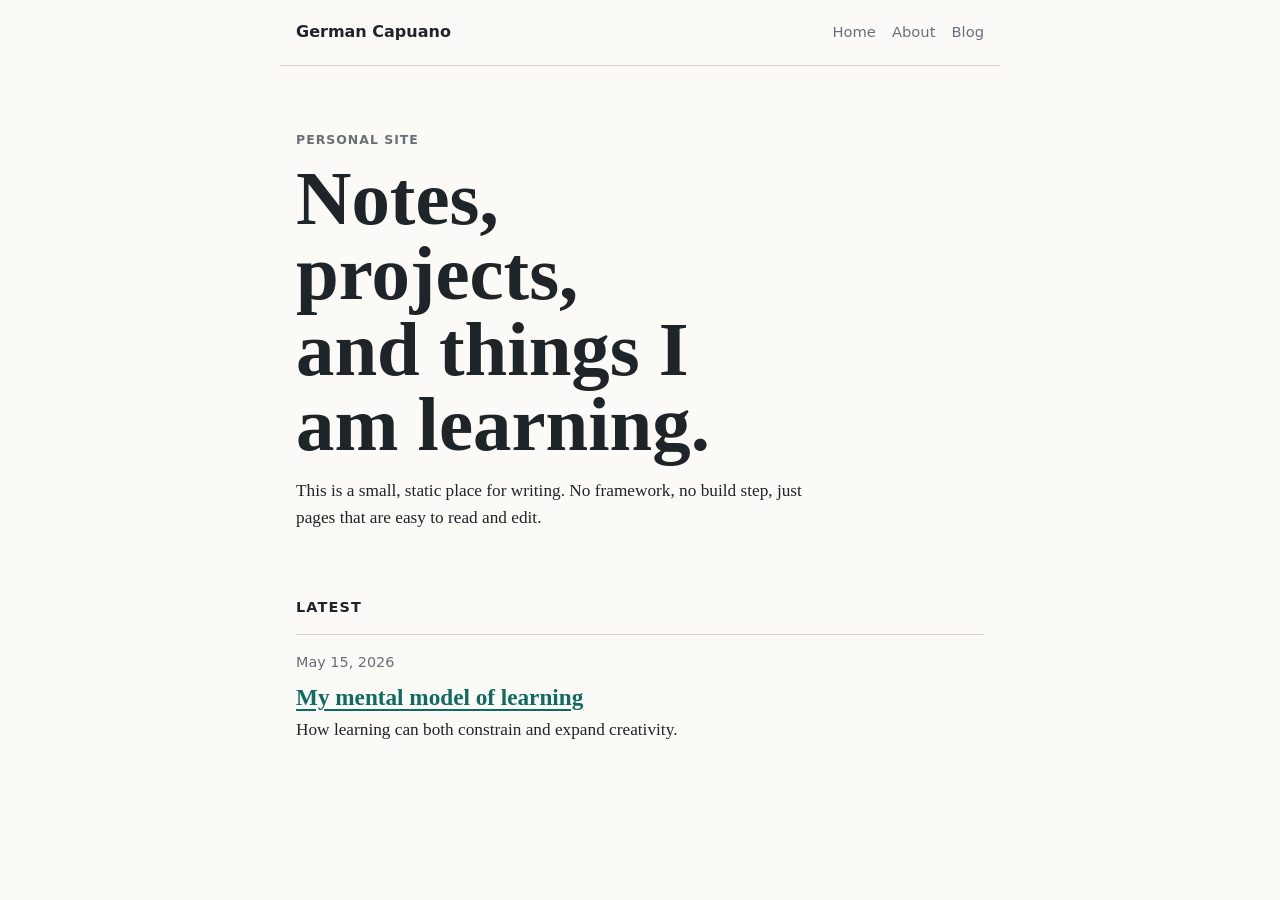
==== index.html @ ec663c74 "Initial site" ====
<!doctype html>
<html lang="en">
  <head>
    <meta charset="utf-8">
    <meta name="viewport" content="width=device-width, initial-scale=1">
    <title>German Capuano</title>
    <meta name="description" content="Personal site and writing by German Capuano.">
    <link rel="stylesheet" href="styles.css">
  </head>
  <body>
    <header class="site-header">
      <a class="site-title" href="index.html">German Capuano</a>
      <nav aria-label="Main navigation">
        <a href="index.html">Home</a>
        <a href="about.html">About</a>
        <a href="posts/my-mental-model-of-learning.html">Blog</a>
      </nav>
    </header>

    <main class="page">
      <section class="intro">
        <p class="eyebrow">Personal site</p>
        <h1>Notes, projects, and things I am learning.</h1>
        <p>
          This is a small, static place for writing. No framework, no build
          step, just pages that are easy to read and edit.
        </p>
      </section>

      <section aria-labelledby="latest-posts">
        <h2 id="latest-posts">Latest</h2>
        <article class="post-list-item">
          <time datetime="2026-05-15">May 15, 2026</time>
          <h3><a href="posts/my-mental-model-of-learning.html">My mental model of learning</a></h3>
          <p>How learning can both constrain and expand creativity.</p>
        </article>
      </section>
    </main>
  </body>
</html>
---- styles.css ----
:root {
  color-scheme: light;
  --background: #fbfaf7;
  --text: #1f2428;
  --muted: #687076;
  --line: #d8d3ca;
  --accent: #0f6b5f;
  --accent-dark: #0a4f47;
  --max-width: 720px;
}

* {
  box-sizing: border-box;
}

html {
  font-family: ui-serif, Georgia, Cambria, "Times New Roman", Times, serif;
  line-height: 1.55;
}

body {
  margin: 0;
  background: var(--background);
  color: var(--text);
}

a {
  color: var(--accent);
  text-decoration-thickness: 0.08em;
  text-underline-offset: 0.18em;
}

a:hover {
  color: var(--accent-dark);
}

.site-header {
  display: flex;
  align-items: center;
  justify-content: space-between;
  gap: 1rem;
  max-width: var(--max-width);
  margin: 0 auto;
  padding: 1.25rem 1rem;
  border-bottom: 1px solid var(--line);
}

.site-title {
  color: var(--text);
  font-family: ui-sans-serif, system-ui, -apple-system, BlinkMacSystemFont, "Segoe UI", sans-serif;
  font-size: 1rem;
  font-weight: 700;
  text-decoration: none;
}

nav {
  display: flex;
  gap: 1rem;
  font-family: ui-sans-serif, system-ui, -apple-system, BlinkMacSystemFont, "Segoe UI", sans-serif;
  font-size: 0.92rem;
}

nav a {
  color: var(--muted);
  text-decoration: none;
}

nav a:hover {
  color: var(--text);
}

.page {
  max-width: var(--max-width);
  margin: 0 auto;
  padding: 4rem 1rem;
}

.intro,
.about,
.professional-work,
.papers {
  margin-bottom: 4rem;
}

.eyebrow {
  margin: 0 0 0.75rem;
  color: var(--muted);
  font-family: ui-sans-serif, system-ui, -apple-system, BlinkMacSystemFont, "Segoe UI", sans-serif;
  font-size: 0.78rem;
  font-weight: 700;
  letter-spacing: 0.08em;
  text-transform: uppercase;
}

h1,
h2,
h3,
p {
  margin-top: 0;
}

h1 {
  max-width: 11ch;
  margin-bottom: 1rem;
  font-size: clamp(2.4rem, 8vw, 4.8rem);
  line-height: 0.98;
  letter-spacing: 0;
}

h2 {
  margin-bottom: 1rem;
  font-family: ui-sans-serif, system-ui, -apple-system, BlinkMacSystemFont, "Segoe UI", sans-serif;
  font-size: 0.9rem;
  letter-spacing: 0.08em;
  text-transform: uppercase;
}

h3 {
  margin-bottom: 0.4rem;
  font-size: 1.45rem;
  line-height: 1.15;
}

p {
  font-size: 1.08rem;
}

.intro p:not(.eyebrow),
.article-page p {
  max-width: 62ch;
}

.post-list-item {
  padding-top: 1rem;
  border-top: 1px solid var(--line);
}

.paper {
  padding: 1.15rem 0;
  border-top: 1px solid var(--line);
}

.work-item {
  padding-top: 1.15rem;
  border-top: 1px solid var(--line);
}

.work-item h3 {
  max-width: 30ch;
}

.work-item p {
  margin-bottom: 0.5rem;
}

.work-metrics {
  display: flex;
  flex-wrap: wrap;
  gap: 0.5rem;
  margin: 0.75rem 0 0;
  padding: 0;
  list-style: none;
}

.work-metrics li {
  padding: 0.45rem 0.65rem;
  border: 1px solid var(--line);
  border-radius: 999px;
  background: rgba(255, 255, 255, 0.45);
  color: var(--text);
  font-size: 0.85rem;
  line-height: 1.2;
}

.work-metrics strong {
  font-weight: 700;
}

.paper h3 {
  max-width: 30ch;
}

.paper-heading {
  display: flex;
  align-items: flex-start;
  justify-content: space-between;
  gap: 1rem;
}

.paper-heading h3 {
  margin-bottom: 0.4rem;
}

.paper-link {
  flex: 0 0 auto;
  width: 2rem;
  height: 2rem;
  border: 1px solid var(--line);
  border-radius: 999px;
  color: var(--text);
  font-size: 1rem;
  line-height: 1.9rem;
  text-align: center;
  text-decoration: none;
}

.paper-link:hover {
  border-color: var(--accent);
  color: var(--accent-dark);
}

.paper p {
  margin-bottom: 0.5rem;
}

.paper-meta,
.work-meta {
  color: var(--muted);
  font-family: ui-sans-serif, system-ui, -apple-system, BlinkMacSystemFont, "Segoe UI", sans-serif;
  font-size: 0.92rem;
}

.post-list-item time,
.article-header time {
  display: block;
  margin-bottom: 0.65rem;
  color: var(--muted);
  font-family: ui-sans-serif, system-ui, -apple-system, BlinkMacSystemFont, "Segoe UI", sans-serif;
  font-size: 0.9rem;
}

.article-page {
  padding-top: 3rem;
}

.article-header {
  margin-bottom: 2rem;
}

.article-header h1 {
  max-width: 14ch;
}

.article-page h2 {
  margin-top: 2.5rem;
  margin-bottom: 1rem;
  color: var(--text);
  font-size: 1.15rem;
  letter-spacing: 0;
  text-transform: none;
}

code {
  font-family: ui-monospace, SFMono-Regular, Menlo, Monaco, Consolas, "Liberation Mono", monospace;
  font-size: 0.9em;
}

figure {
  margin: 2rem 0;
}

figure img {
  display: block;
  width: 100%;
  height: auto;
  border: 1px solid var(--line);
  background: #ffffff;
}

hr {
  margin: 2.5rem 0;
  border: 0;
  border-top: 1px solid var(--line);
}

@media (max-width: 520px) {
  .site-header {
    align-items: flex-start;
    flex-direction: column;
  }

  .page {
    padding-top: 3rem;
  }
}
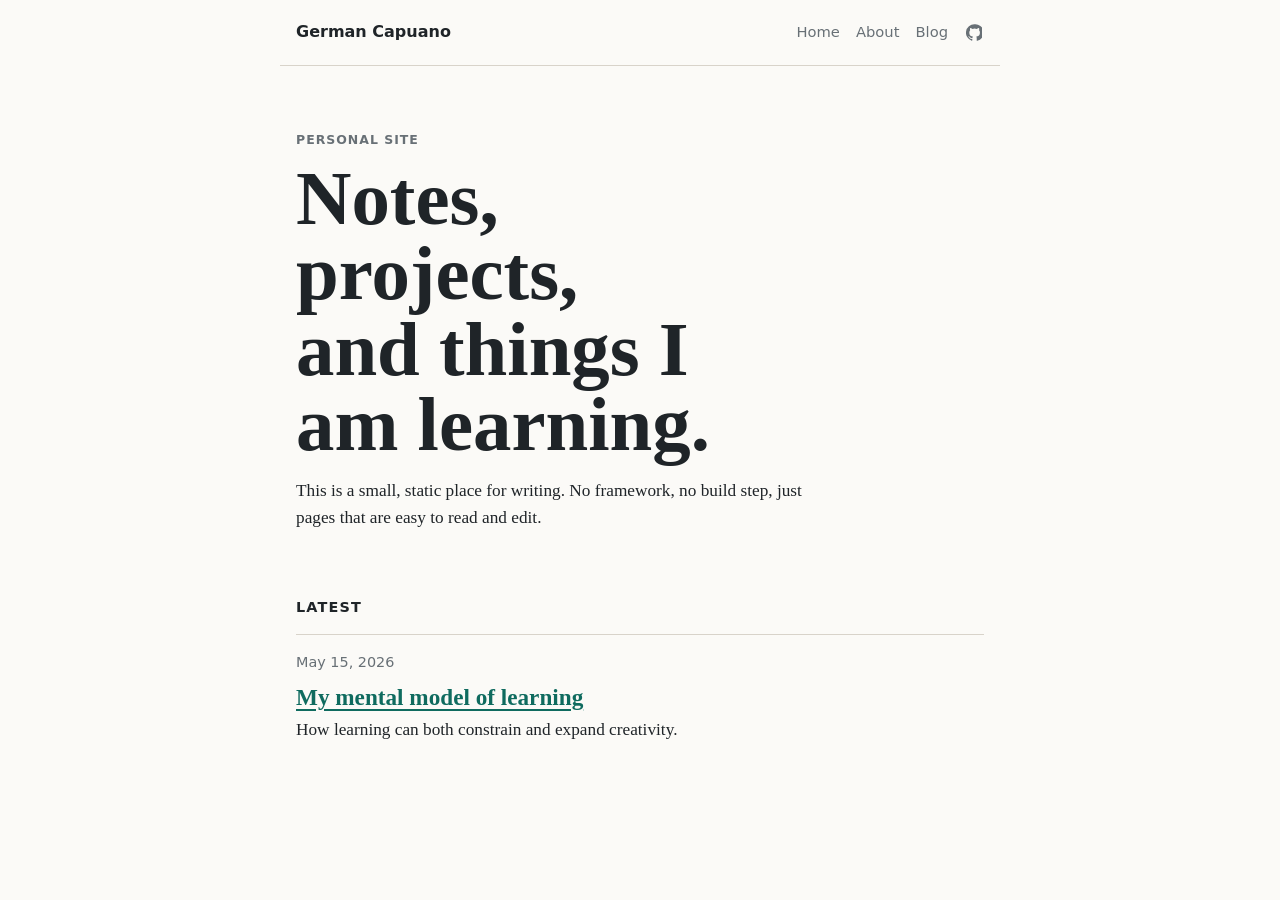
==== commit 3dfa8fde: "Add GitHub repository link" ====
--- a/index.html
+++ b/index.html
@@ -13,7 +13,12 @@
       <nav aria-label="Main navigation">
         <a href="index.html">Home</a>
         <a href="about.html">About</a>
-        <a href="posts/my-mental-model-of-learning.html">Blog</a>
+        <a href="posts/on_learning.html">Blog</a>
+        <a class="icon-link" href="https://github.com/gcapu/personal_site" aria-label="GitHub repository" title="GitHub repository" target="_blank" rel="noopener noreferrer">
+          <svg viewBox="0 0 24 24" aria-hidden="true">
+            <path d="M12 .5a12 12 0 0 0-3.8 23.4c.6.1.8-.2.8-.6v-2.1c-3.3.7-4-1.4-4-1.4-.5-1.3-1.3-1.7-1.3-1.7-1.1-.7.1-.7.1-.7 1.2.1 1.9 1.2 1.9 1.2 1.1 1.9 2.9 1.3 3.6 1 .1-.8.4-1.3.8-1.6-2.6-.3-5.4-1.3-5.4-5.9 0-1.3.5-2.4 1.2-3.2-.1-.3-.5-1.5.1-3.1 0 0 1-.3 3.3 1.2a11.4 11.4 0 0 1 6 0c2.3-1.5 3.3-1.2 3.3-1.2.6 1.6.2 2.8.1 3.1.8.8 1.2 1.9 1.2 3.2 0 4.6-2.8 5.6-5.4 5.9.4.4.8 1.1.8 2.2v3.3c0 .4.2.7.8.6A12 12 0 0 0 12 .5Z" />
+          </svg>
+        </a>
       </nav>
     </header>
 
@@ -31,7 +36,7 @@
         <h2 id="latest-posts">Latest</h2>
         <article class="post-list-item">
           <time datetime="2026-05-15">May 15, 2026</time>
-          <h3><a href="posts/my-mental-model-of-learning.html">My mental model of learning</a></h3>
+          <h3><a href="posts/on_learning.html">My mental model of learning</a></h3>
           <p>How learning can both constrain and expand creativity.</p>
         </article>
       </section>
--- a/styles.css
+++ b/styles.css
@@ -55,6 +55,7 @@
 
 nav {
   display: flex;
+  align-items: center;
   gap: 1rem;
   font-family: ui-sans-serif, system-ui, -apple-system, BlinkMacSystemFont, "Segoe UI", sans-serif;
   font-size: 0.92rem;
@@ -67,6 +68,21 @@
 
 nav a:hover {
   color: var(--text);
+}
+
+.icon-link {
+  display: inline-flex;
+  align-items: center;
+  justify-content: center;
+  width: 1.25rem;
+  height: 1.25rem;
+}
+
+.icon-link svg {
+  display: block;
+  width: 1.05rem;
+  height: 1.05rem;
+  fill: currentColor;
 }
 
 .page {
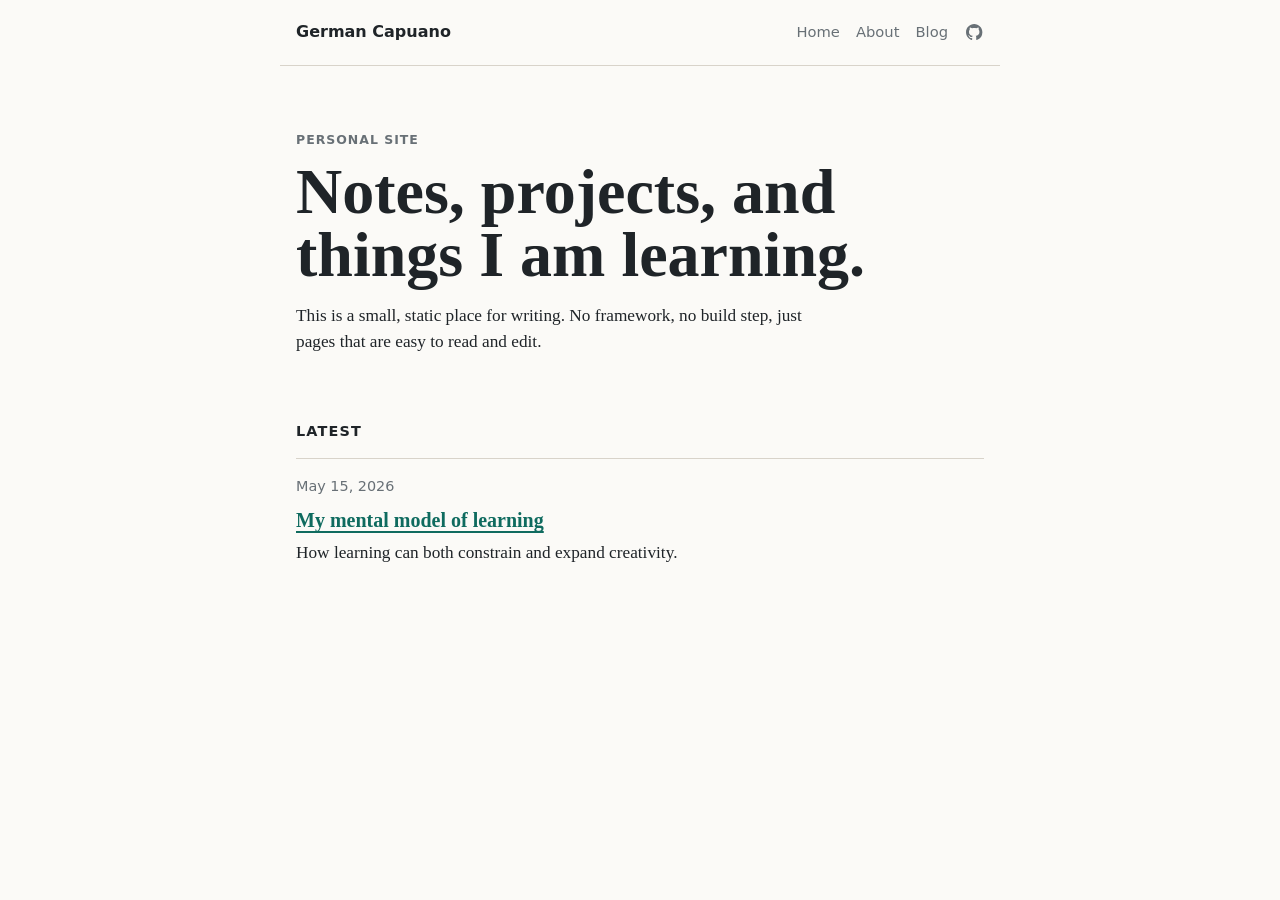
==== commit a16db66a: "Fix gh logo" ====
--- a/index.html
+++ b/index.html
@@ -15,8 +15,8 @@
         <a href="about.html">About</a>
         <a href="posts/on_learning.html">Blog</a>
         <a class="icon-link" href="https://github.com/gcapu/personal_site" aria-label="GitHub repository" title="GitHub repository" target="_blank" rel="noopener noreferrer">
-          <svg viewBox="0 0 24 24" aria-hidden="true">
-            <path d="M12 .5a12 12 0 0 0-3.8 23.4c.6.1.8-.2.8-.6v-2.1c-3.3.7-4-1.4-4-1.4-.5-1.3-1.3-1.7-1.3-1.7-1.1-.7.1-.7.1-.7 1.2.1 1.9 1.2 1.9 1.2 1.1 1.9 2.9 1.3 3.6 1 .1-.8.4-1.3.8-1.6-2.6-.3-5.4-1.3-5.4-5.9 0-1.3.5-2.4 1.2-3.2-.1-.3-.5-1.5.1-3.1 0 0 1-.3 3.3 1.2a11.4 11.4 0 0 1 6 0c2.3-1.5 3.3-1.2 3.3-1.2.6 1.6.2 2.8.1 3.1.8.8 1.2 1.9 1.2 3.2 0 4.6-2.8 5.6-5.4 5.9.4.4.8 1.1.8 2.2v3.3c0 .4.2.7.8.6A12 12 0 0 0 12 .5Z" />
+          <svg viewBox="-1 -1 18 18" aria-hidden="true">
+            <path d="M8 0C3.58 0 0 3.58 0 8c0 3.54 2.29 6.53 5.47 7.59.4.07.55-.17.55-.38 0-.19-.01-.82-.01-1.49-2.01.37-2.53-.49-2.69-.94-.09-.23-.48-.94-.82-1.13-.28-.15-.68-.52-.01-.53.63-.01 1.08.58 1.23.82.72 1.21 1.87.87 2.33.66.07-.52.28-.87.51-1.07-1.78-.2-3.64-.89-3.64-3.95 0-.87.31-1.59.82-2.15-.08-.2-.36-1.02.08-2.12 0 0 .67-.21 2.2.82.64-.18 1.32-.27 2-.27s1.36.09 2 .27c1.53-1.04 2.2-.82 2.2-.82.44 1.1.16 1.92.08 2.12.51.56.82 1.27.82 2.15 0 3.07-1.87 3.75-3.65 3.95.29.25.54.73.54 1.48 0 1.07-.01 1.93-.01 2.2 0 .21.15.46.55.38A8.01 8.01 0 0 0 16 8c0-4.42-3.58-8-8-8Z" />
           </svg>
         </a>
       </nav>
--- a/styles.css
+++ b/styles.css
@@ -80,8 +80,8 @@
 
 .icon-link svg {
   display: block;
-  width: 1.05rem;
-  height: 1.05rem;
+  width: 1.15rem;
+  height: 1.15rem;
   fill: currentColor;
 }
 
@@ -92,10 +92,16 @@
 }
 
 .intro,
-.about,
-.professional-work,
-.papers {
+.highlights {
   margin-bottom: 4rem;
+}
+
+.about {
+  margin-bottom: 3rem;
+}
+
+.about p:not(.eyebrow) {
+  margin-bottom: 0;
 }
 
 .eyebrow {
@@ -116,9 +122,9 @@
 }
 
 h1 {
-  max-width: 11ch;
+  max-width: none;
   margin-bottom: 1rem;
-  font-size: clamp(2.4rem, 8vw, 4.8rem);
+  font-size: clamp(2.2rem, 6.5vw, 4rem);
   line-height: 0.98;
   letter-spacing: 0;
 }
@@ -133,8 +139,8 @@
 
 h3 {
   margin-bottom: 0.4rem;
-  font-size: 1.45rem;
-  line-height: 1.15;
+  font-size: 1.25rem;
+  line-height: 1.25;
 }
 
 p {
@@ -151,21 +157,20 @@
   border-top: 1px solid var(--line);
 }
 
-.paper {
-  padding: 1.15rem 0;
+.highlight-item {
+  padding-top: 1rem;
   border-top: 1px solid var(--line);
 }
 
-.work-item {
-  padding-top: 1.15rem;
-  border-top: 1px solid var(--line);
-}
-
-.work-item h3 {
-  max-width: 30ch;
-}
-
-.work-item p {
+.highlight-item + .highlight-item {
+  margin-top: 1.35rem;
+}
+
+.highlight-item h3 {
+  max-width: 38ch;
+}
+
+.highlight-item p {
   margin-bottom: 0.5rem;
 }
 
@@ -173,27 +178,23 @@
   display: flex;
   flex-wrap: wrap;
   gap: 0.5rem;
-  margin: 0.75rem 0 0;
+  margin: 0.75rem 0 0 0.25rem;
   padding: 0;
   list-style: none;
 }
 
 .work-metrics li {
-  padding: 0.45rem 0.65rem;
+  padding: 0.38rem 0.6rem;
   border: 1px solid var(--line);
   border-radius: 999px;
-  background: rgba(255, 255, 255, 0.45);
-  color: var(--text);
-  font-size: 0.85rem;
+  background: rgba(255, 255, 255, 0.35);
+  color: var(--text);
+  font-size: 0.82rem;
   line-height: 1.2;
 }
 
 .work-metrics strong {
   font-weight: 700;
-}
-
-.paper h3 {
-  max-width: 30ch;
 }
 
 .paper-heading {
@@ -213,8 +214,8 @@
   height: 2rem;
   border: 1px solid var(--line);
   border-radius: 999px;
-  color: var(--text);
-  font-size: 1rem;
+  color: var(--muted);
+  font-size: 0.95rem;
   line-height: 1.9rem;
   text-align: center;
   text-decoration: none;
@@ -225,8 +226,14 @@
   color: var(--accent-dark);
 }
 
-.paper p {
-  margin-bottom: 0.5rem;
+.paper-heading h3 a {
+  color: var(--text);
+  text-decoration: none;
+}
+
+.paper-heading h3 a:hover {
+  color: var(--accent-dark);
+  text-decoration: underline;
 }
 
 .paper-meta,
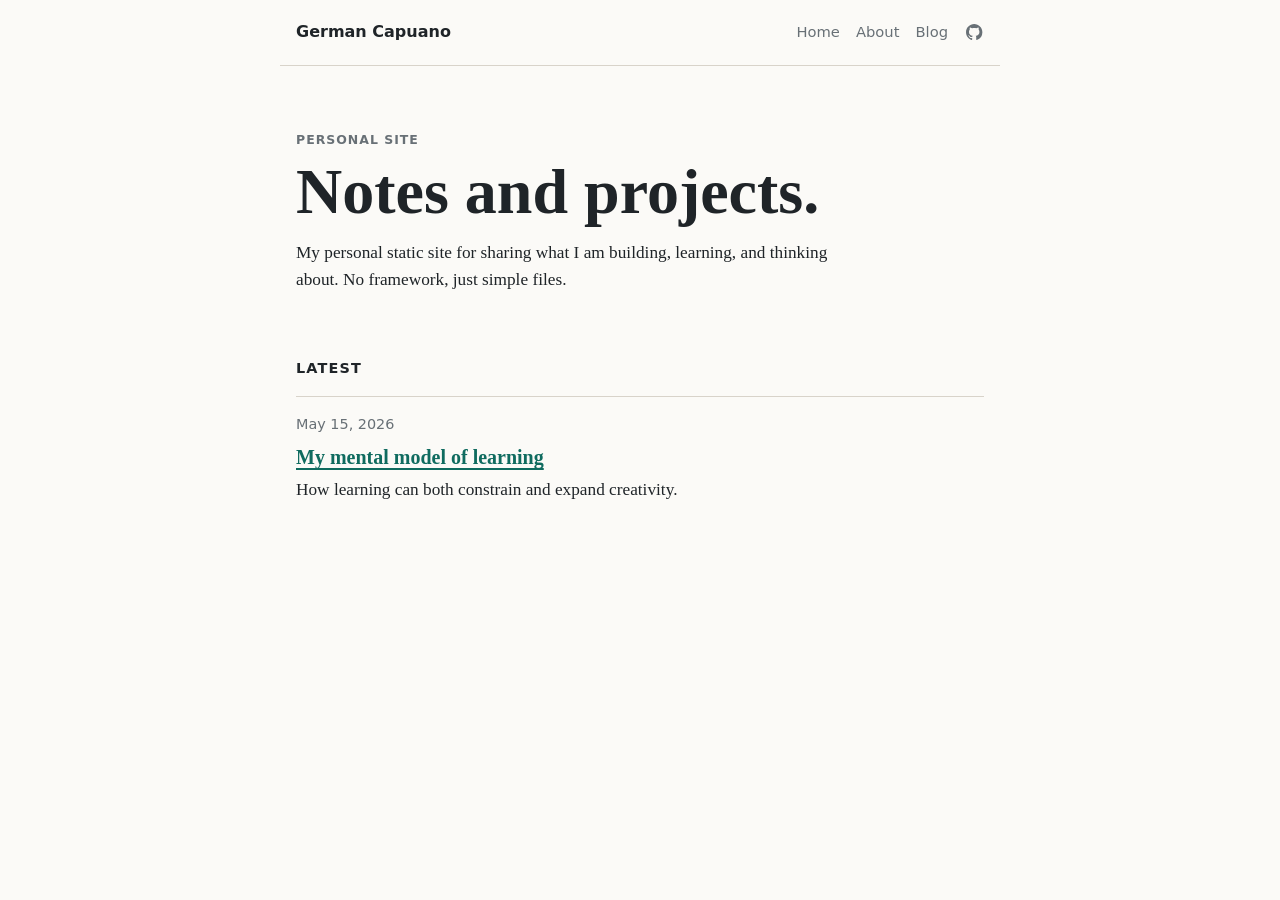
==== commit 134e6b2d: "Update homepage intro copy" ====
--- a/index.html
+++ b/index.html
@@ -25,10 +25,10 @@
     <main class="page">
       <section class="intro">
         <p class="eyebrow">Personal site</p>
-        <h1>Notes, projects, and things I am learning.</h1>
+        <h1>Notes and projects.</h1>
         <p>
-          This is a small, static place for writing. No framework, no build
-          step, just pages that are easy to read and edit.
+          My personal static site for sharing what I am building, learning, and
+          thinking about. No framework, just simple files.
         </p>
       </section>
 
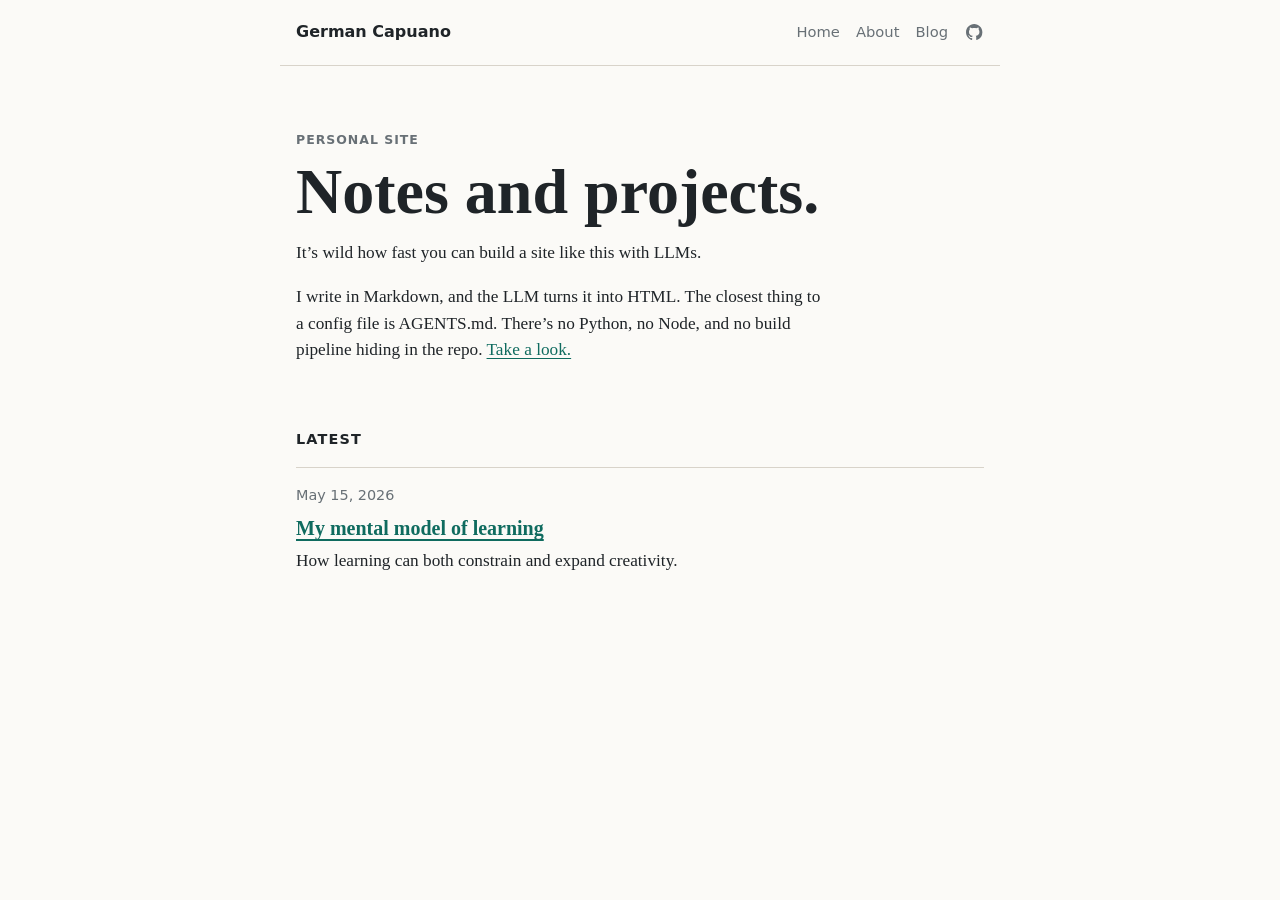
==== commit 2a922e00: "Update LLM site copy" ====
--- a/index.html
+++ b/index.html
@@ -27,8 +27,13 @@
         <p class="eyebrow">Personal site</p>
         <h1>Notes and projects.</h1>
         <p>
-          My personal static site for sharing what I am building, learning, and
-          thinking about. No framework, just simple files.
+          It’s wild how fast you can build a site like this with LLMs.
+        </p>
+        <p>
+          I write in Markdown, and the LLM turns it into HTML. The closest thing
+          to a config file is AGENTS.md. There’s no Python, no Node, and no
+          build pipeline hiding in the repo.
+          <a href="https://github.com/gcapu/personal_site" target="_blank" rel="noopener noreferrer">Take a look.</a>
         </p>
       </section>
 
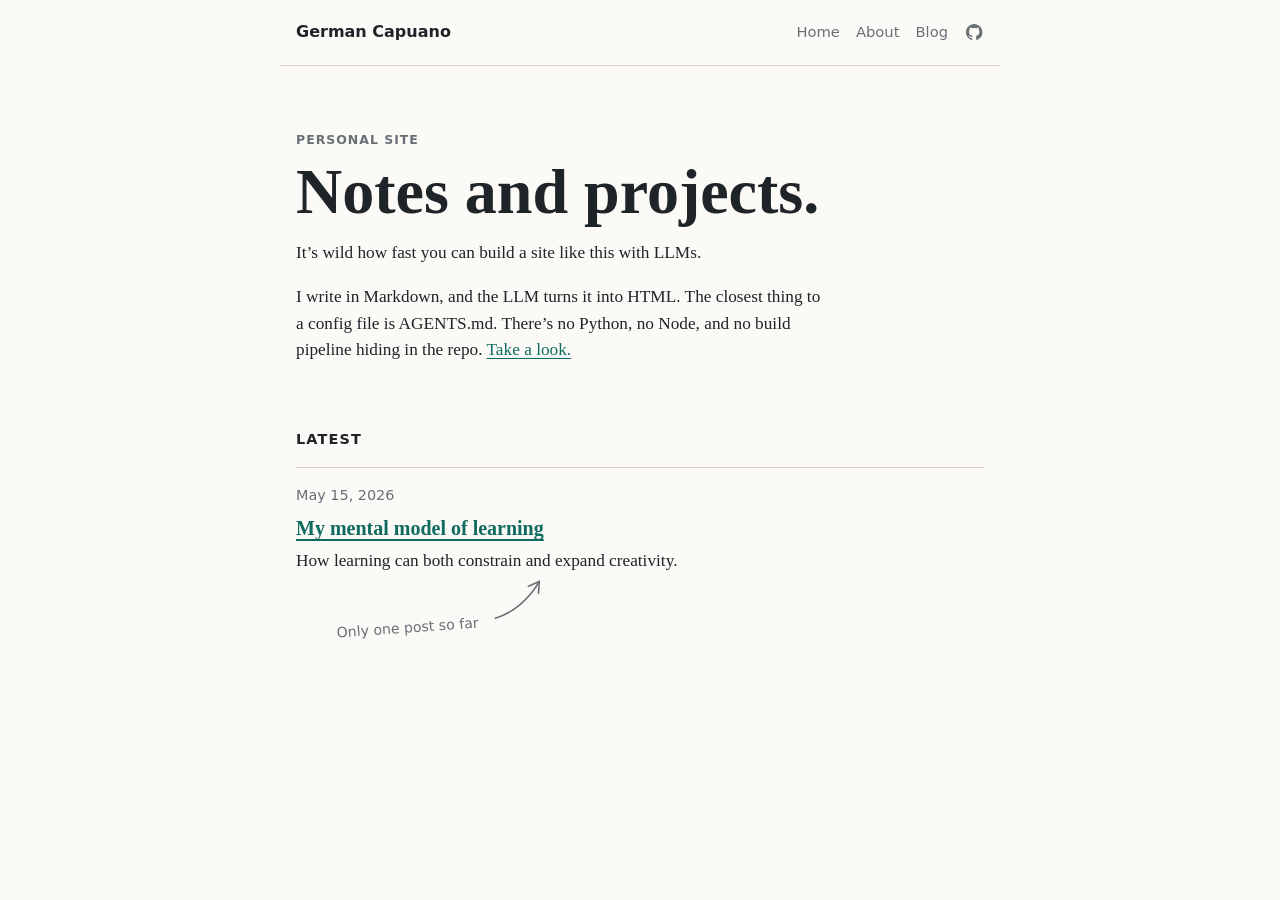
==== commit 444a47ee: "Add playful single-post note" ====
--- a/index.html
+++ b/index.html
@@ -44,6 +44,13 @@
           <h3><a href="posts/on_learning.html">My mental model of learning</a></h3>
           <p>How learning can both constrain and expand creativity.</p>
         </article>
+        <div class="only-post-note" aria-hidden="true">
+          <span>Only one post so far</span>
+          <svg viewBox="0 0 120 90">
+            <path d="M14 76 C 34 72, 58 56, 72 34" />
+            <path d="M58 39 L 72 34 L 70 49" />
+          </svg>
+        </div>
       </section>
     </main>
   </body>
--- a/styles.css
+++ b/styles.css
@@ -157,6 +157,33 @@
   border-top: 1px solid var(--line);
 }
 
+.only-post-note {
+  display: flex;
+  align-items: flex-end;
+  gap: 0.35rem;
+  width: fit-content;
+  margin: 1.6rem 0 0 2.5rem;
+  color: var(--muted);
+  font-family: ui-sans-serif, system-ui, -apple-system, BlinkMacSystemFont, "Segoe UI", sans-serif;
+  font-size: 0.88rem;
+  transform: rotate(-4deg);
+}
+
+.only-post-note svg {
+  width: 6rem;
+  height: 5rem;
+  margin-top: -2.75rem;
+  overflow: visible;
+}
+
+.only-post-note path {
+  fill: none;
+  stroke: currentColor;
+  stroke-linecap: round;
+  stroke-linejoin: round;
+  stroke-width: 2;
+}
+
 .highlight-item {
   padding-top: 1rem;
   border-top: 1px solid var(--line);
